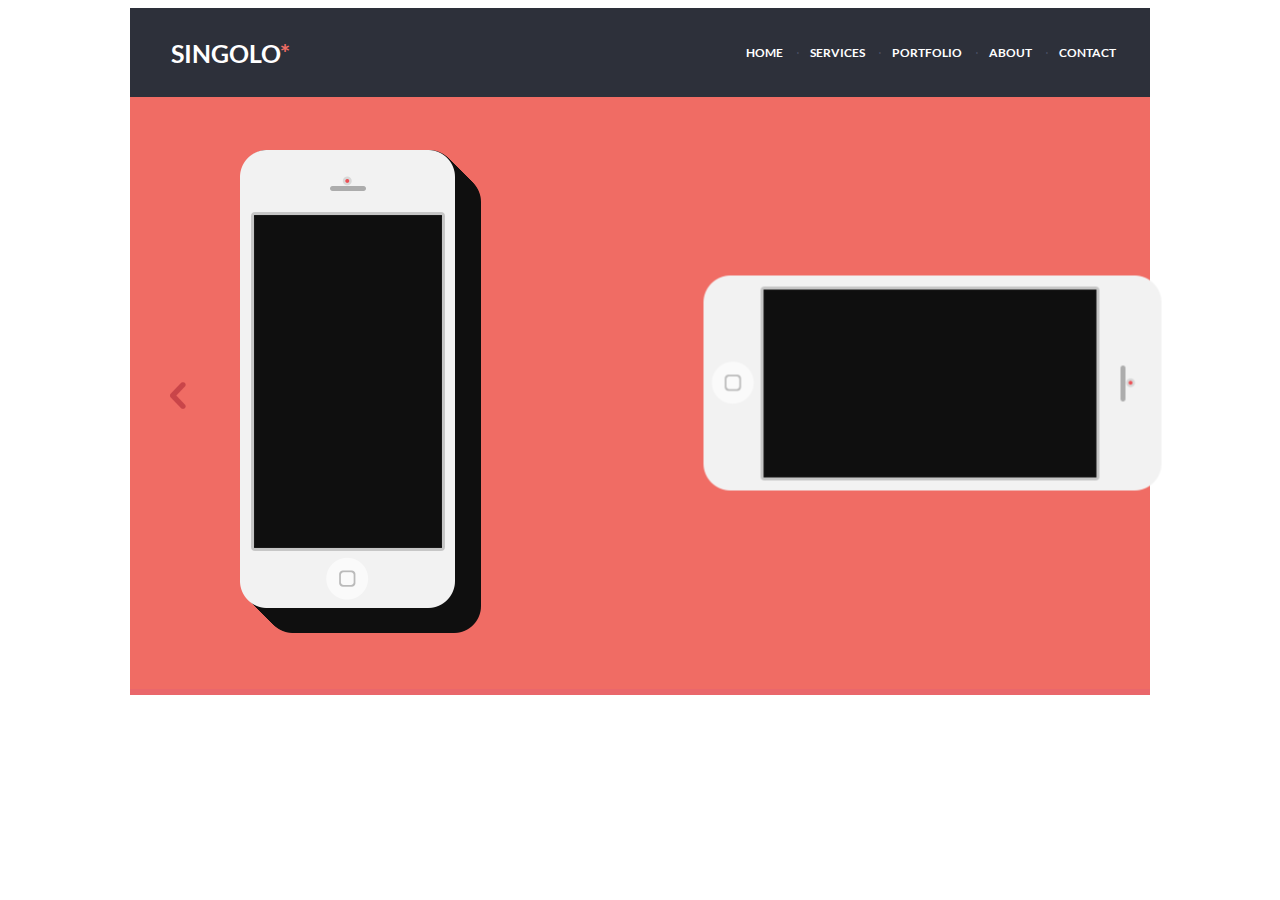
==== singolo1.html @ b60fc2f3 "feat: add basic structure" ====
<!DOCTYPE html>
<html lang="en">
<head>
    <meta charset="UTF-8">
    <meta name="viewport" content="width=device-width, initial-scale=1.0">
    <link rel="stylesheet" href="singolo1.css">
    <title>singolo</title>
</head>
<body>
    <div class="wrapper">
        <header class="header">
            <div class="header__container">
                <div class="container__logo">SINGOLO<span class="container__logo_star">*</span></div>
                <nav class="container__navigation">
                    <ul>
                        <li class="container__navigation_first">HOME</li>
                        <li>SERVICES</li>
                        <li>PORTFOLIO</li>
                        <li>ABOUT</li>
                        <li class="container__navigation_last">CONTACT</li>
                    </ul>
                </nav>
            </div>
            <div class="header_bottom"></div>
        </header>
        <main>
            <section class="slider">
                <div class="slider__promo">
                    <div class="arrows promo__arrow_left"><img src="/assets/images/chev.png" alt="chev left"></div>
                    <div class="promo__content">
                        <div class="content__phone_vertical">
                            <img src="/assets/images/phone/shadow.png" alt="phone shadow" id="shadow">
                            <img src="/assets/images/phone/phone.png" alt="vertical phone" id="phone">
                            <!-- <img src="/assets/images/phone/yellow-screen-picture.png" alt="yellow picture"> -->
                        </div>
                        <div class="content__phone_horizontal"><img src="/assets/images/phone/phone.png" alt="horizontal phone"></div>
                    </div>
                    <div class="arrows promo__arrow_right"><img src="/assets/images/chev.png" alt="chev right"></div>
                </div>
                <div class="slider_bottom"></div>
            </section>
            <section class="info">
                <div class="services">
                    <h2 class="services__header"></h2>
                    <p class="services__description"></p>
                </div>
                <div class="preferences">
                    <div class="layout-3-column"></div>
                    <div class="layout-3-column"></div>
                </div>
            </section>
        </main>
    </div>
</body>
</html>
---- singolo1.css ----
@charset "UTF-8";
@font-face {
  font-family: "Lato-Black";
  src: url("/assets/fonts/Lato-Black.ttf");
}
@font-face {
  font-family: "Lato-Bold";
  src: url("/assets/fonts/Lato-Bold.ttf");
}
@font-face {
  font-family: "Lato-Light";
  src: url("/assets/fonts/Lato-Light.ttf");
}
@font-face {
  font-family: "Lato-Regular";
  src: url("/assets/fonts/Lato-Regular.ttf");
}
@font-face {
  font-family: "Lato-Thin";
  src: url("/assets/fonts/Lato-Thin.ttf");
}
.slider .slider__promo .promo__content, .slider .slider__promo, .header .container__navigation ul, .header .header__container {
  display: flex;
  flex-direction: row;
}

.wrapper {
  max-width: 1020px;
  min-width: 1020px;
  margin: 0 auto;
}

.header {
  height: 89px;
  font-family: "Lato-Bold";
  font-size: 12px;
  color: #ffffff;
  background-color: #2d303a;
}
.header .header__container {
  height: 100%;
  justify-content: space-between;
  align-items: center;
  padding-left: 41px;
  padding-right: 34px;
}
.header .container__logo {
  font-size: 25px;
}
.header .container__logo_star {
  color: #f06c64;
}
.header .header_bottom {
  height: 6px;
  background-color: #323746;
}
.header .container__navigation ul {
  list-style: none;
}
.header .container__navigation ul li {
  margin-right: 13px;
}
.header .container__navigation ul li:before {
  content: "⋅";
  color: #494e62;
  padding-right: 10px;
}
.header .container__navigation ul .container__navigation_first::before {
  content: none;
}
.header .container__navigation ul .container__navigation_last {
  margin-right: 0px;
}

.slider {
  height: 592px;
  background-color: #f06c64;
}
.slider .slider__promo {
  justify-content: space-between;
  align-items: center;
  height: 100%;
}
.slider .slider__promo .promo__arrow_right {
  text-align: center;
  margin-left: 55px;
  margin-right: 40px;
}
.slider .slider__promo .promo__arrow_left {
  text-align: center;
  transform: rotate(180deg);
  margin-left: 40px;
  margin-right: 55px;
}
.slider .slider__promo .promo__content {
  justify-content: space-between;
  width: 100%;
}
.slider .slider__promo .promo__content .content__phone_vertical {
  position: relative;
  top: 0px;
}
.slider .slider__promo .promo__content .content__phone_horizontal {
  height: 100%;
  transform: rotate(90deg);
}
.slider .slider_bottom {
  height: 6px;
  background-color: #ea676b;
}

#phone {
  position: absolute;
  right: 25px;
  top: -1px;
  z-index: 1;
}

/*# sourceMappingURL=singolo1.css.map */
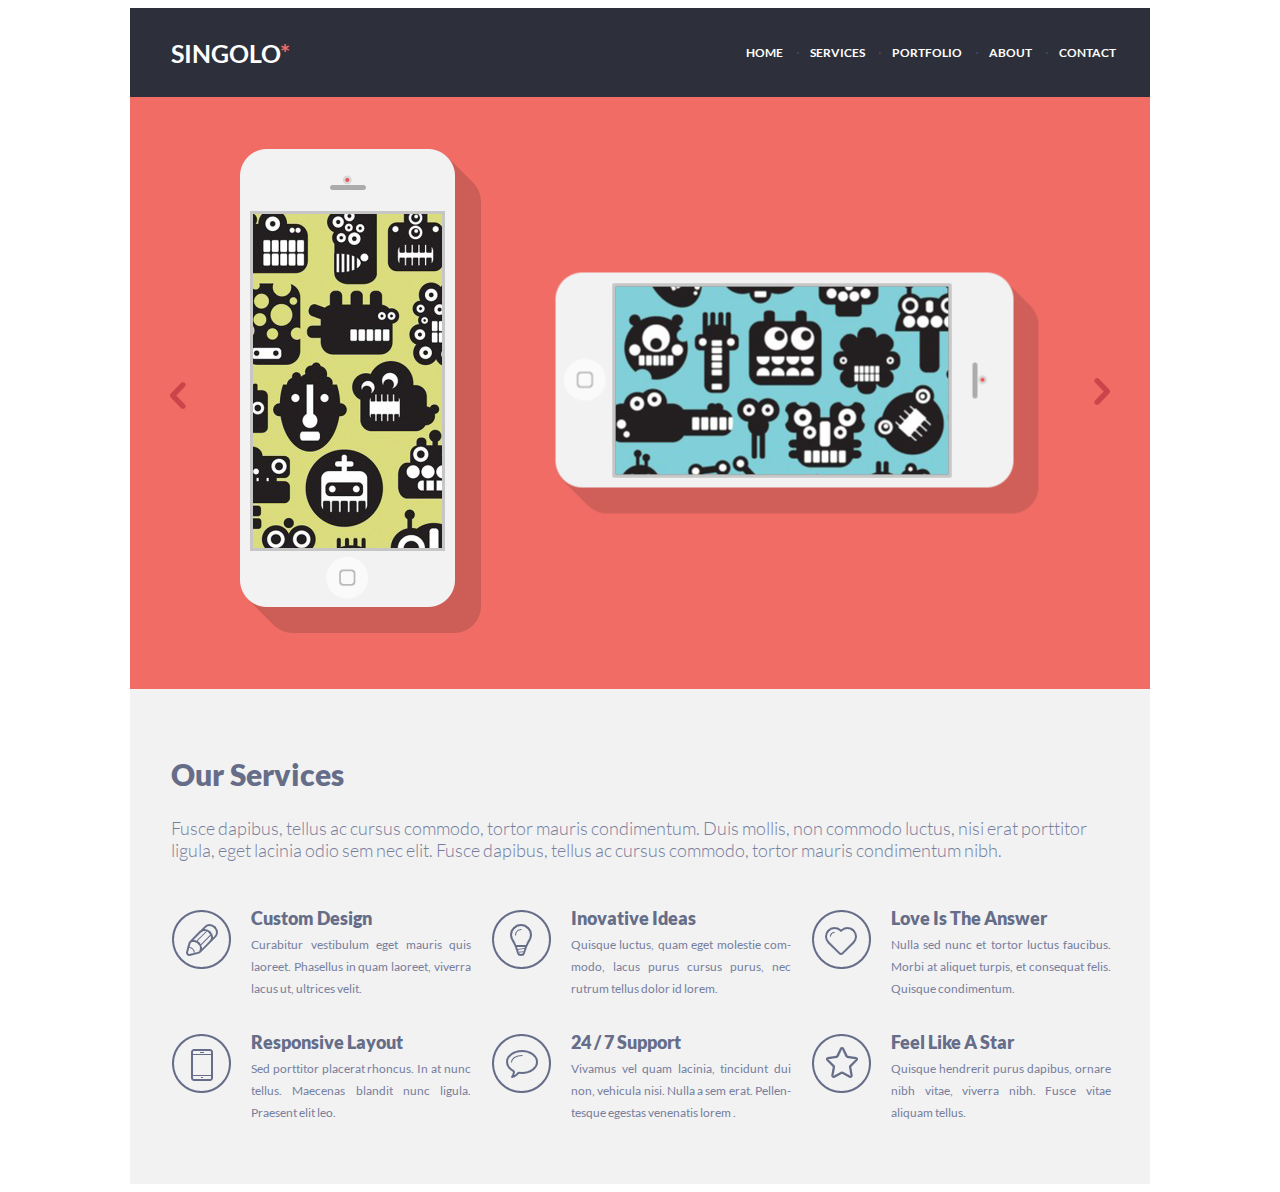
==== commit aba867f9: "feat: add services section" ====
--- a/singolo1.html
+++ b/singolo1.html
@@ -29,25 +29,90 @@
                     <div class="arrows promo__arrow_left"><img src="/assets/images/chev.png" alt="chev left"></div>
                     <div class="promo__content">
                         <div class="content__phone_vertical">
-                            <img src="/assets/images/phone/shadow.png" alt="phone shadow" id="shadow">
-                            <img src="/assets/images/phone/phone.png" alt="vertical phone" id="phone">
-                            <!-- <img src="/assets/images/phone/yellow-screen-picture.png" alt="yellow picture"> -->
+                            <img src="/assets/images/phone/shadow.png" alt="phone shadow" id="shadow" class="shadow">
+                            <img src="/assets/images/phone/phone.png" alt="vertical phone" id="phone-vertical">
+                            <img src="/assets/images/phone/yellow-screen-picture.png" alt="yellow picture" id="yellow-picture">
                         </div>
-                        <div class="content__phone_horizontal"><img src="/assets/images/phone/phone.png" alt="horizontal phone"></div>
+                        <div class="content__phone_horizontal">
+                            <img src="/assets/images/phone/shadow.png" alt="phone shadow" id="shadow-horizontal" class="shadow">
+                            <img src="/assets/images/phone/phone.png" alt="horizontal phone" id="phone-horizontal">
+                            <img src="/assets/images/phone/blue-screen-picture.png" alt="blue picture" id="blue-picture">
+                        </div>
                     </div>
                     <div class="arrows promo__arrow_right"><img src="/assets/images/chev.png" alt="chev right"></div>
                 </div>
                 <div class="slider_bottom"></div>
             </section>
-            <section class="info">
-                <div class="services">
-                    <h2 class="services__header"></h2>
-                    <p class="services__description"></p>
+            <section class="services">
+                <div class="info">
+                    <h2 class="info__header">Our Services</h2>
+                    <p class="info__description">Fusce dapibus, tellus ac cursus commodo, tortor mauris condimentum. Duis mollis, non commodo luctus, nisi erat porttitor ligula, eget lacinia odio sem nec elit. Fusce dapibus, tellus ac cursus commodo, tortor mauris condimentum nibh.</p>
                 </div>
-                <div class="preferences">
-                    <div class="layout-3-column"></div>
-                    <div class="layout-3-column"></div>
+                <div class="options">
+                    <div class="options__entity">
+                        <div class="entity__icon">
+                            <img src="/assets/images/services/icons/ellipse.png" alt="ellipse" class="icon_ellipse">
+                            <img src="/assets/images/services/icons/pen.png" alt="pen icon" class="icon_picture" id="icon-pen">
+                        </div>
+                        <div class="entity__information">
+                            <div class="entity__header">Custom Design</div>
+                            <div class="entity__description">Curabitur vestibulum eget mauris quis laoreet. Phasellus in quam laoreet, viverra lacus ut, ultrices velit.</div>
+                        </div>
+                    </div>
+                    <div class="options__entity">
+                        <div class="entity__icon">
+                            <img src="/assets/images/services/icons/ellipse.png" alt="ellipse" class="icon_ellipse">
+                            <img src="/assets/images/services/icons/bulb.png" alt="bulb icon" class="icon_picture" id="icon-bulb">
+                        </div>
+                        <div class="entity__information">
+                            <div class="entity__header">Inovative Ideas</div>
+                            <div class="entity__description">Quisque luctus, quam eget molestie com-modo, lacus purus cursus purus, nec rutrum tellus dolor id lorem.</div>
+                        </div>
+                    </div>
+                    <div class="options__entity">
+                        <div class="entity__icon">
+                            <img src="/assets/images/services/icons/ellipse.png" alt="ellipse" class="icon_ellipse">
+                            <img src="/assets/images/services/icons/heart.png" alt="heart icon" class="icon_picture" id="icon-heart">
+                        </div>
+                        <div class="entity__information">
+                            <div class="entity__header">Love Is The Answer</div>
+                            <div class="entity__description">Nulla sed nunc et tortor luctus faucibus. Morbi at aliquet turpis, et consequat felis. Quisque condimentum.</div>
+                        </div>
+                    </div>
+                    <div class="options__entity">
+                        <div class="entity__icon">
+                            <img src="/assets/images/services/icons/ellipse.png" alt="ellipse" class="icon_ellipse">
+                            <img src="/assets/images/services/icons/phone.png" alt="phone icon" class="icon_picture" id="icon-phone">
+                        </div>
+                        <div class="entity__information">
+                            <div class="entity__header">Responsive Layout</div>
+                            <div class="entity__description">Sed porttitor placerat rhoncus. In at nunc tellus. Maecenas blandit nunc ligula. Praesent elit leo.</div>
+                        </div>
+                    </div>
+                    <div class="options__entity">
+                        <div class="entity__icon">
+                            <img src="/assets/images/services/icons/ellipse.png" alt="ellipse" class="icon_ellipse">
+                            <img src="/assets/images/services/icons/bubble.png" alt="bubble icon" class="icon_picture" id="icon-bubble">
+                        </div>
+                        <div class="entity__information">
+                            <div class="entity__header">24 / 7 Support</div>
+                            <div class="entity__description">Vivamus vel quam lacinia, tincidunt dui non, vehicula nisi. Nulla a sem erat. Pellen-tesque egestas venenatis lorem .</div>
+                        </div>
+                    </div>
+                    <div class="options__entity">
+                        <div class="options__entity">
+                            <div class="entity__icon">
+                                <img src="/assets/images/services/icons/ellipse.png" alt="ellipse" class="icon_ellipse">
+                                <img src="/assets/images/services/icons/star.png" alt="star icon" class="icon_picture" id="icon-star">
+                            </div>
+                            <div class="entity__information">
+                                <div class="entity__header">Feel Like A Star</div>
+                                <div class="entity__description">Quisque hendrerit purus dapibus, ornare nibh vitae, viverra nibh. Fusce vitae aliquam tellus.</div>
+                            </div>
+                        </div>
+                    </div>
                 </div>
+                <!-- <div class="services_bottom"></div> -->
             </section>
         </main>
     </div>
--- a/singolo1.css
+++ b/singolo1.css
@@ -19,7 +19,7 @@
   font-family: "Lato-Thin";
   src: url("/assets/fonts/Lato-Thin.ttf");
 }
-.slider .slider__promo .promo__content, .slider .slider__promo, .header .container__navigation ul, .header .header__container {
+.services .options .options__entity, .slider .slider__promo .promo__content, .slider .slider__promo, .header .container__navigation ul, .header .header__container {
   display: flex;
   flex-direction: row;
 }
@@ -101,7 +101,9 @@
   top: 0px;
 }
 .slider .slider__promo .promo__content .content__phone_horizontal {
+  position: relative;
   height: 100%;
+  right: 124px;
   transform: rotate(90deg);
 }
 .slider .slider_bottom {
@@ -109,11 +111,128 @@
   background-color: #ea676b;
 }
 
-#phone {
+.services {
+  height: 361px;
+  background-color: #f2f2f2;
+  padding-top: 67px;
+  padding-bottom: 67px;
+  padding-left: 41px;
+  padding-right: 34px;
+}
+.services .info {
+  margin-bottom: 48px;
+}
+.services .info .info__header {
+  margin-top: 0px;
+  font-family: "Lato-Black";
+  font-size: 30px;
+  color: #666d89;
+}
+.services .info .info__description {
+  font-family: "Lato-Light";
+  font-size: 18px;
+  color: #767e9e;
+}
+.services .options {
+  display: grid;
+  grid-template-columns: repeat(3, 300px);
+  grid-template-rows: repeat(2, 85px);
+  column-gap: 20px;
+  row-gap: 39px;
+}
+.services .options .options__entity {
+  align-items: flex-start;
+}
+.services .options .options__entity .entity__icon {
+  position: relative;
+  width: 60px;
+  margin-right: 20px;
+}
+.services .options .options__entity .entity__icon .icon_picture {
+  position: absolute;
+  top: 14px;
+  left: 14px;
+  z-index: 2;
+}
+.services .options .options__entity .entity__icon .icon_ellipse {
+  position: absolute;
+  z-index: 1;
+}
+.services .options .options__entity .entity__icon #icon-bulb {
+  left: 17px;
+}
+.services .options .options__entity .entity__icon #icon-heart {
+  top: 16px;
+  left: 12px;
+}
+.services .options .options__entity .entity__icon #icon-phone {
+  left: 18px;
+}
+.services .options .options__entity .entity__icon #icon-bubble {
+  top: 16px;
+}
+.services .options .options__entity .entity__icon #icon-star {
+  top: 13px;
+  left: 13px;
+}
+.services .options .options__entity .entity__information {
+  width: 220px;
+}
+.services .options .options__entity .entity__information .entity__header {
+  font-family: "Lato-Black";
+  font-size: 18px;
+  line-height: 18px;
+  color: #666d89;
+}
+.services .options .options__entity .entity__information .entity__description {
+  font-family: "Lato-Regular";
+  font-size: 12px;
+  line-height: 22px;
+  padding-top: 7px;
+  color: #767e9e;
+  text-align: justify;
+}
+.services .services_bottom {
+  height: 6px;
+  background-color: #ffffff;
+}
+
+.shadow {
+  opacity: 0.15;
+}
+
+#phone-vertical {
   position: absolute;
   right: 25px;
-  top: -1px;
+  top: -2px;
   z-index: 1;
 }
 
+#phone-horizontal {
+  position: absolute;
+  right: 25px;
+  top: 24px;
+  z-index: 1;
+}
+
+#yellow-picture {
+  position: absolute;
+  outline: 3px solid #c6c6c6;
+  right: 39px;
+  top: 64px;
+  z-index: 2;
+}
+
+#blue-picture {
+  position: absolute;
+  outline: 3px solid #c6c6c6;
+  right: 39px;
+  top: 90px;
+  z-index: 2;
+}
+
+#shadow-horizontal {
+  transform: scaleX(-1);
+}
+
 /*# sourceMappingURL=singolo1.css.map */
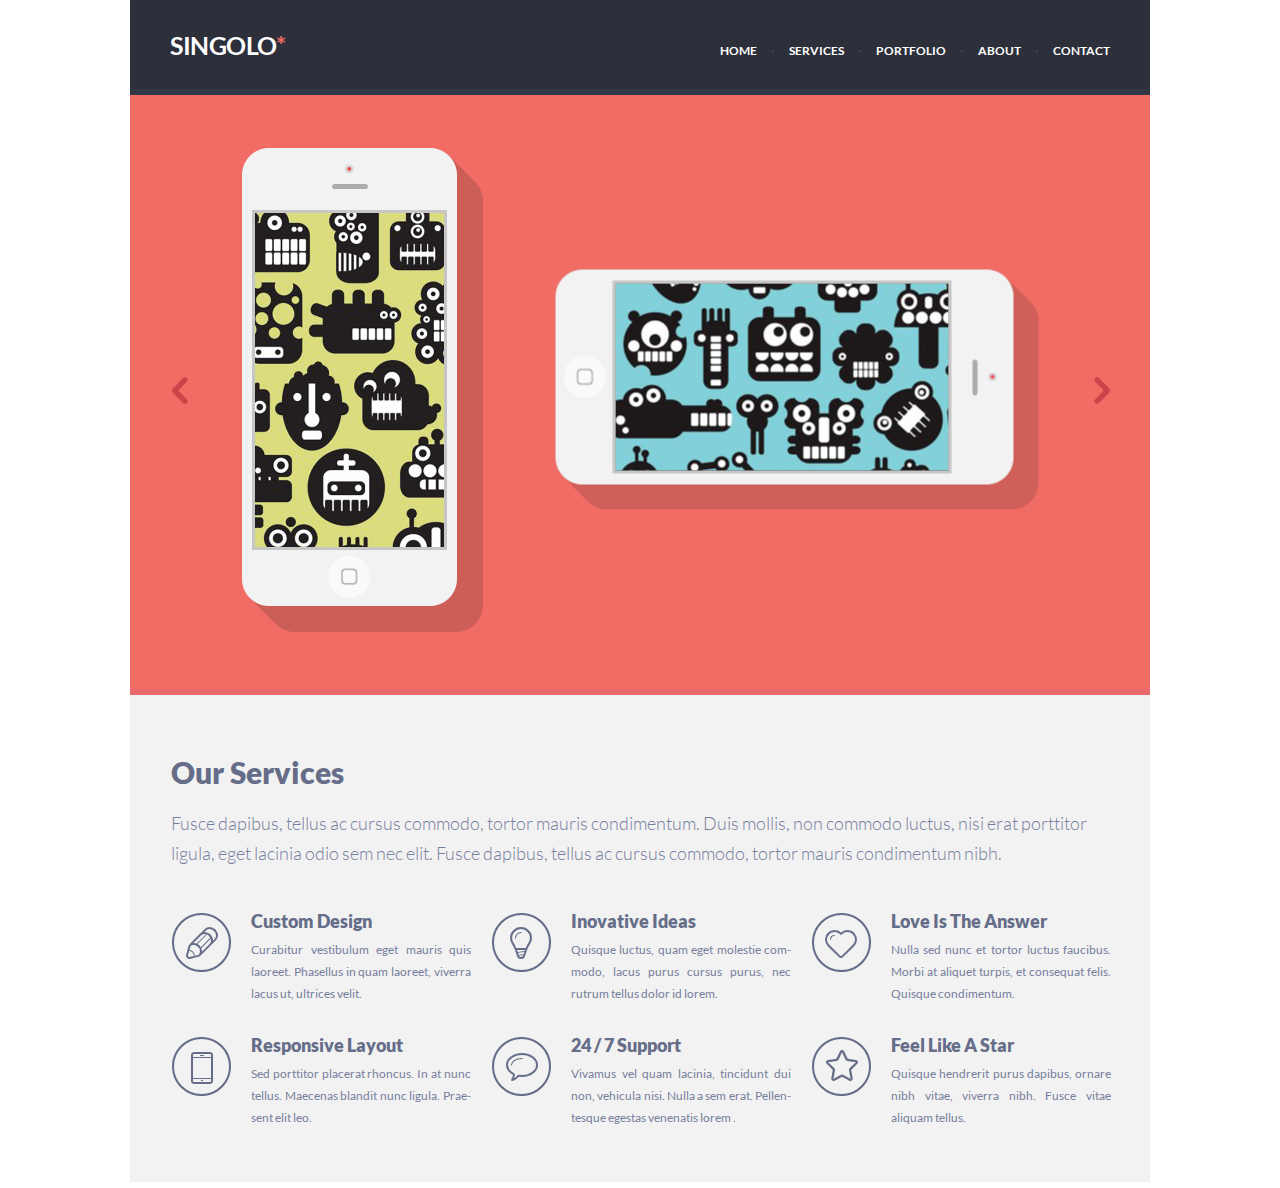
==== commit bd828d0f: "feat: add options section" ====
--- a/singolo1.html
+++ b/singolo1.html
@@ -10,14 +10,14 @@
     <div class="wrapper">
         <header class="header">
             <div class="header__container">
-                <div class="container__logo">SINGOLO<span class="container__logo_star">*</span></div>
-                <nav class="container__navigation">
+                <div class="header__logo"><h1>SINGOLO<span class="header__logo_star">*</span></h1></div>
+                <nav class="header__navigation">
                     <ul>
-                        <li class="container__navigation_first">HOME</li>
+                        <li class="header__navigation_first">HOME</li>
                         <li>SERVICES</li>
                         <li>PORTFOLIO</li>
                         <li>ABOUT</li>
-                        <li class="container__navigation_last">CONTACT</li>
+                        <li class="header__navigation_last">CONTACT</li>
                     </ul>
                 </nav>
             </div>
@@ -26,10 +26,10 @@
         <main>
             <section class="slider">
                 <div class="slider__promo">
-                    <div class="arrows promo__arrow_left"><img src="/assets/images/chev.png" alt="chev left"></div>
+                    <div class="arrows promo__arrow_left"><img src="/assets/images/chev-left.png" alt="chev left"></div>
                     <div class="promo__content">
                         <div class="content__phone_vertical">
-                            <img src="/assets/images/phone/shadow.png" alt="phone shadow" id="shadow" class="shadow">
+                            <img src="/assets/images/phone/shadow.png" alt="phone shadow" class="shadow">
                             <img src="/assets/images/phone/phone.png" alt="vertical phone" id="phone-vertical">
                             <img src="/assets/images/phone/yellow-screen-picture.png" alt="yellow picture" id="yellow-picture">
                         </div>
@@ -39,80 +39,82 @@
                             <img src="/assets/images/phone/blue-screen-picture.png" alt="blue picture" id="blue-picture">
                         </div>
                     </div>
-                    <div class="arrows promo__arrow_right"><img src="/assets/images/chev.png" alt="chev right"></div>
+                    <div class="arrows promo__arrow_right"><img src="/assets/images/chev-right.png" alt="chev right"></div>
                 </div>
                 <div class="slider_bottom"></div>
             </section>
             <section class="services">
-                <div class="info">
-                    <h2 class="info__header">Our Services</h2>
-                    <p class="info__description">Fusce dapibus, tellus ac cursus commodo, tortor mauris condimentum. Duis mollis, non commodo luctus, nisi erat porttitor ligula, eget lacinia odio sem nec elit. Fusce dapibus, tellus ac cursus commodo, tortor mauris condimentum nibh.</p>
-                </div>
-                <div class="options">
-                    <div class="options__entity">
-                        <div class="entity__icon">
-                            <img src="/assets/images/services/icons/ellipse.png" alt="ellipse" class="icon_ellipse">
-                            <img src="/assets/images/services/icons/pen.png" alt="pen icon" class="icon_picture" id="icon-pen">
-                        </div>
-                        <div class="entity__information">
-                            <div class="entity__header">Custom Design</div>
-                            <div class="entity__description">Curabitur vestibulum eget mauris quis laoreet. Phasellus in quam laoreet, viverra lacus ut, ultrices velit.</div>
-                        </div>
+                <div class="services__container">
+                    <div class="info">
+                        <h2 class="info__header">Our Services</h2>
+                        <p class="info__description">Fusce dapibus, tellus ac cursus commodo, tortor mauris condimentum. Duis mollis, non commodo luctus, nisi erat porttitor ligula, eget lacinia odio sem nec elit. Fusce dapibus, tellus ac cursus commodo, tortor mauris condimentum nibh.</p>
                     </div>
-                    <div class="options__entity">
-                        <div class="entity__icon">
-                            <img src="/assets/images/services/icons/ellipse.png" alt="ellipse" class="icon_ellipse">
-                            <img src="/assets/images/services/icons/bulb.png" alt="bulb icon" class="icon_picture" id="icon-bulb">
-                        </div>
-                        <div class="entity__information">
-                            <div class="entity__header">Inovative Ideas</div>
-                            <div class="entity__description">Quisque luctus, quam eget molestie com-modo, lacus purus cursus purus, nec rutrum tellus dolor id lorem.</div>
-                        </div>
-                    </div>
-                    <div class="options__entity">
-                        <div class="entity__icon">
-                            <img src="/assets/images/services/icons/ellipse.png" alt="ellipse" class="icon_ellipse">
-                            <img src="/assets/images/services/icons/heart.png" alt="heart icon" class="icon_picture" id="icon-heart">
-                        </div>
-                        <div class="entity__information">
-                            <div class="entity__header">Love Is The Answer</div>
-                            <div class="entity__description">Nulla sed nunc et tortor luctus faucibus. Morbi at aliquet turpis, et consequat felis. Quisque condimentum.</div>
-                        </div>
-                    </div>
-                    <div class="options__entity">
-                        <div class="entity__icon">
-                            <img src="/assets/images/services/icons/ellipse.png" alt="ellipse" class="icon_ellipse">
-                            <img src="/assets/images/services/icons/phone.png" alt="phone icon" class="icon_picture" id="icon-phone">
-                        </div>
-                        <div class="entity__information">
-                            <div class="entity__header">Responsive Layout</div>
-                            <div class="entity__description">Sed porttitor placerat rhoncus. In at nunc tellus. Maecenas blandit nunc ligula. Praesent elit leo.</div>
-                        </div>
-                    </div>
-                    <div class="options__entity">
-                        <div class="entity__icon">
-                            <img src="/assets/images/services/icons/ellipse.png" alt="ellipse" class="icon_ellipse">
-                            <img src="/assets/images/services/icons/bubble.png" alt="bubble icon" class="icon_picture" id="icon-bubble">
-                        </div>
-                        <div class="entity__information">
-                            <div class="entity__header">24 / 7 Support</div>
-                            <div class="entity__description">Vivamus vel quam lacinia, tincidunt dui non, vehicula nisi. Nulla a sem erat. Pellen-tesque egestas venenatis lorem .</div>
-                        </div>
-                    </div>
-                    <div class="options__entity">
+                    <div class="options">
                         <div class="options__entity">
                             <div class="entity__icon">
                                 <img src="/assets/images/services/icons/ellipse.png" alt="ellipse" class="icon_ellipse">
-                                <img src="/assets/images/services/icons/star.png" alt="star icon" class="icon_picture" id="icon-star">
+                                <img src="/assets/images/services/icons/pen.png" alt="pen icon" class="icon_picture" id="icon-pen">
                             </div>
                             <div class="entity__information">
-                                <div class="entity__header">Feel Like A Star</div>
-                                <div class="entity__description">Quisque hendrerit purus dapibus, ornare nibh vitae, viverra nibh. Fusce vitae aliquam tellus.</div>
+                                <div class="entity__header">Custom Design</div>
+                                <div class="entity__description">Curabitur vestibulum eget mauris quis laoreet. Phasellus in quam laoreet, viverra lacus ut, ultrices velit.</div>
+                            </div>
+                        </div>
+                        <div class="options__entity">
+                            <div class="entity__icon">
+                                <img src="/assets/images/services/icons/ellipse.png" alt="ellipse" class="icon_ellipse">
+                                <img src="/assets/images/services/icons/bulb.png" alt="bulb icon" class="icon_picture" id="icon-bulb">
+                            </div>
+                            <div class="entity__information">
+                                <div class="entity__header">Inovative Ideas</div>
+                                <div class="entity__description">Quisque luctus, quam eget molestie com-modo, lacus purus cursus purus, nec rutrum tellus dolor id lorem.</div>
+                            </div>
+                        </div>
+                        <div class="options__entity">
+                            <div class="entity__icon">
+                                <img src="/assets/images/services/icons/ellipse.png" alt="ellipse" class="icon_ellipse">
+                                <img src="/assets/images/services/icons/heart.png" alt="heart icon" class="icon_picture" id="icon-heart">
+                            </div>
+                            <div class="entity__information">
+                                <div class="entity__header">Love Is The Answer</div>
+                                <div class="entity__description">Nulla sed nunc et tortor luctus faucibus. Morbi at aliquet turpis, et consequat felis. Quisque condimentum.</div>
+                            </div>
+                        </div>
+                        <div class="options__entity">
+                            <div class="entity__icon">
+                                <img src="/assets/images/services/icons/ellipse.png" alt="ellipse" class="icon_ellipse">
+                                <img src="/assets/images/services/icons/phone.png" alt="phone icon" class="icon_picture" id="icon-phone">
+                            </div>
+                            <div class="entity__information">
+                                <div class="entity__header">Responsive Layout</div>
+                                <div class="entity__description">Sed porttitor placerat rhoncus. In at nunc tellus. Maecenas blandit nunc ligula. Prae-sent elit leo.</div>
+                            </div>
+                        </div>
+                        <div class="options__entity">
+                            <div class="entity__icon">
+                                <img src="/assets/images/services/icons/ellipse.png" alt="ellipse" class="icon_ellipse">
+                                <img src="/assets/images/services/icons/bubble.png" alt="bubble icon" class="icon_picture" id="icon-bubble">
+                            </div>
+                            <div class="entity__information">
+                                <div class="entity__header">24 / 7 Support</div>
+                                <div class="entity__description">Vivamus vel quam lacinia, tincidunt dui non, vehicula nisi. Nulla a sem erat. Pellen-tesque egestas venenatis lorem .</div>
+                            </div>
+                        </div>
+                        <div class="options__entity">
+                            <div class="options__entity">
+                                <div class="entity__icon">
+                                    <img src="/assets/images/services/icons/ellipse.png" alt="ellipse" class="icon_ellipse">
+                                    <img src="/assets/images/services/icons/star.png" alt="star icon" class="icon_picture" id="icon-star">
+                                </div>
+                                <div class="entity__information">
+                                    <div class="entity__header">Feel Like A Star</div>
+                                    <div class="entity__description">Quisque hendrerit purus dapibus, ornare nibh vitae, viverra nibh. Fusce vitae aliquam tellus.</div>
+                                </div>
                             </div>
                         </div>
                     </div>
                 </div>
-                <!-- <div class="services_bottom"></div> -->
+                <div class="services_bottom"></div>
             </section>
         </main>
     </div>
--- a/singolo1.css
+++ b/singolo1.css
@@ -19,9 +19,13 @@
   font-family: "Lato-Thin";
   src: url("/assets/fonts/Lato-Thin.ttf");
 }
-.services .options .options__entity, .slider .slider__promo .promo__content, .slider .slider__promo, .header .container__navigation ul, .header .header__container {
+.options__entity, .promo__content, .slider__promo, .header__navigation ul, .header__container {
   display: flex;
   flex-direction: row;
+}
+
+body {
+  margin: 0;
 }
 
 .wrapper {
@@ -31,168 +35,204 @@
 }
 
 .header {
-  height: 89px;
   font-family: "Lato-Bold";
-  font-size: 12px;
+  font-size: 11.5px;
   color: #ffffff;
   background-color: #2d303a;
 }
-.header .header__container {
-  height: 100%;
+
+.header__container {
+  height: 89px;
   justify-content: space-between;
   align-items: center;
-  padding-left: 41px;
-  padding-right: 34px;
-}
-.header .container__logo {
+  padding-left: 40px;
+  padding-right: 40px;
+}
+
+.header__logo h1 {
   font-size: 25px;
-}
-.header .container__logo_star {
+  line-height: 6px;
+  letter-spacing: -0.5px;
+}
+
+.header__logo_star {
   color: #f06c64;
 }
-.header .header_bottom {
+
+.header_bottom {
   height: 6px;
   background-color: #323746;
 }
-.header .container__navigation ul {
+
+.header__navigation {
+  padding-top: 12px;
+}
+.header__navigation ul {
   list-style: none;
 }
-.header .container__navigation ul li {
-  margin-right: 13px;
-}
-.header .container__navigation ul li:before {
+.header__navigation ul li {
+  margin-right: 14px;
+}
+.header__navigation ul li:before {
   content: "⋅";
   color: #494e62;
-  padding-right: 10px;
-}
-.header .container__navigation ul .container__navigation_first::before {
+  padding-right: 14px;
+}
+.header__navigation ul li:hover {
+  color: #f06c64;
+  cursor: default;
+}
+.header__navigation ul .header__navigation_first::before {
   content: none;
 }
-.header .container__navigation ul .container__navigation_last {
+.header__navigation ul .header__navigation_last {
   margin-right: 0px;
 }
 
 .slider {
-  height: 592px;
   background-color: #f06c64;
 }
-.slider .slider__promo {
+
+.slider__promo {
   justify-content: space-between;
   align-items: center;
-  height: 100%;
-}
-.slider .slider__promo .promo__arrow_right {
+  height: 594px;
+}
+
+.promo__arrow_right {
   text-align: center;
   margin-left: 55px;
   margin-right: 40px;
 }
-.slider .slider__promo .promo__arrow_left {
+.promo__arrow_right:hover {
+  transform: scale(1.2);
+}
+
+.promo__arrow_left {
   text-align: center;
-  transform: rotate(180deg);
-  margin-left: 40px;
+  margin-left: 42px;
   margin-right: 55px;
 }
-.slider .slider__promo .promo__content {
+.promo__arrow_left:hover {
+  transform: scale(1.2);
+}
+
+.promo__content {
   justify-content: space-between;
   width: 100%;
 }
-.slider .slider__promo .promo__content .content__phone_vertical {
+
+.content__phone_vertical {
   position: relative;
   top: 0px;
 }
-.slider .slider__promo .promo__content .content__phone_horizontal {
+
+.content__phone_horizontal {
   position: relative;
   height: 100%;
   right: 124px;
+  top: -3px;
   transform: rotate(90deg);
 }
-.slider .slider_bottom {
+
+.slider_bottom {
   height: 6px;
   background-color: #ea676b;
 }
 
-.services {
+.services__container {
   height: 361px;
   background-color: #f2f2f2;
-  padding-top: 67px;
+  padding-top: 59px;
   padding-bottom: 67px;
   padding-left: 41px;
   padding-right: 34px;
 }
-.services .info {
-  margin-bottom: 48px;
-}
-.services .info .info__header {
+
+.info {
+  margin-bottom: 44px;
+}
+
+.info__header {
   margin-top: 0px;
+  margin-bottom: 0px;
   font-family: "Lato-Black";
   font-size: 30px;
   color: #666d89;
 }
-.services .info .info__description {
+
+.info__description {
   font-family: "Lato-Light";
   font-size: 18px;
+  line-height: 30px;
   color: #767e9e;
 }
-.services .options {
+
+.options {
   display: grid;
   grid-template-columns: repeat(3, 300px);
   grid-template-rows: repeat(2, 85px);
   column-gap: 20px;
   row-gap: 39px;
 }
-.services .options .options__entity {
+
+.options__entity {
   align-items: flex-start;
 }
-.services .options .options__entity .entity__icon {
+
+.entity__icon {
   position: relative;
   width: 60px;
   margin-right: 20px;
 }
-.services .options .options__entity .entity__icon .icon_picture {
+.entity__icon .icon_picture {
   position: absolute;
   top: 14px;
   left: 14px;
   z-index: 2;
 }
-.services .options .options__entity .entity__icon .icon_ellipse {
+.entity__icon .icon_ellipse {
   position: absolute;
   z-index: 1;
 }
-.services .options .options__entity .entity__icon #icon-bulb {
+.entity__icon #icon-bulb {
   left: 17px;
 }
-.services .options .options__entity .entity__icon #icon-heart {
+.entity__icon #icon-heart {
   top: 16px;
   left: 12px;
 }
-.services .options .options__entity .entity__icon #icon-phone {
+.entity__icon #icon-phone {
   left: 18px;
 }
-.services .options .options__entity .entity__icon #icon-bubble {
+.entity__icon #icon-bubble {
   top: 16px;
 }
-.services .options .options__entity .entity__icon #icon-star {
+.entity__icon #icon-star {
   top: 13px;
   left: 13px;
 }
-.services .options .options__entity .entity__information {
+
+.entity__information {
   width: 220px;
 }
-.services .options .options__entity .entity__information .entity__header {
+.entity__information .entity__header {
   font-family: "Lato-Black";
   font-size: 18px;
   line-height: 18px;
   color: #666d89;
 }
-.services .options .options__entity .entity__information .entity__description {
+.entity__information .entity__description {
   font-family: "Lato-Regular";
   font-size: 12px;
   line-height: 22px;
-  padding-top: 7px;
+  padding-top: 9px;
   color: #767e9e;
   text-align: justify;
-}
-.services .services_bottom {
+  overflow: hidden;
+}
+
+.services_bottom {
   height: 6px;
   background-color: #ffffff;
 }
@@ -210,7 +250,7 @@
 
 #phone-horizontal {
   position: absolute;
-  right: 25px;
+  right: 24px;
   top: 24px;
   z-index: 1;
 }
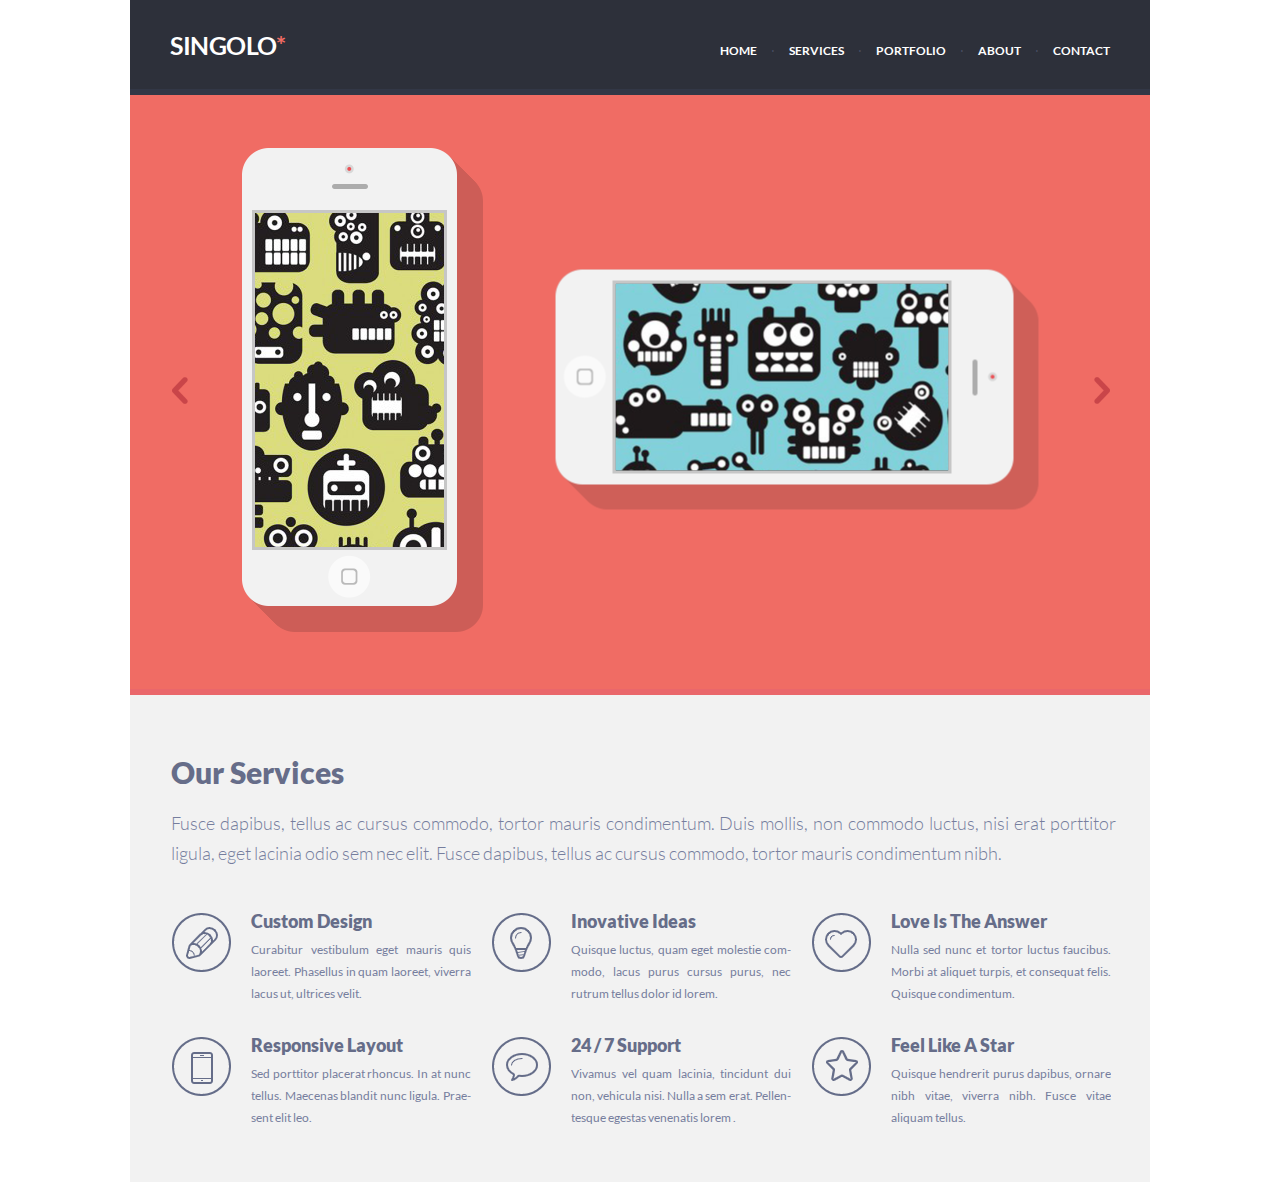
==== commit 4c8aaeee: "fix: minor style fixes" ====
--- a/singolo1.html
+++ b/singolo1.html
@@ -26,20 +26,20 @@
         <main>
             <section class="slider">
                 <div class="slider__promo">
-                    <div class="arrows promo__arrow_left"><img src="/assets/images/chev-left.png" alt="chev left"></div>
+                    <div class="arrows promo__arrow_left"><img src="./assets/images/chev-left.png" alt="chev left"></div>
                     <div class="promo__content">
                         <div class="content__phone_vertical">
-                            <img src="/assets/images/phone/shadow.png" alt="phone shadow" class="shadow">
-                            <img src="/assets/images/phone/phone.png" alt="vertical phone" id="phone-vertical">
-                            <img src="/assets/images/phone/yellow-screen-picture.png" alt="yellow picture" id="yellow-picture">
+                            <img src="./assets/images/phone/shadow.png" alt="phone shadow" class="shadow">
+                            <img src="./assets/images/phone/phone.png" alt="vertical phone" id="phone-vertical">
+                            <img src="./assets/images/phone/yellow-screen-picture.png" alt="yellow picture" id="yellow-picture">
                         </div>
                         <div class="content__phone_horizontal">
-                            <img src="/assets/images/phone/shadow.png" alt="phone shadow" id="shadow-horizontal" class="shadow">
-                            <img src="/assets/images/phone/phone.png" alt="horizontal phone" id="phone-horizontal">
-                            <img src="/assets/images/phone/blue-screen-picture.png" alt="blue picture" id="blue-picture">
+                            <img src="./assets/images/phone/shadow.png" alt="phone shadow" id="shadow-horizontal" class="shadow">
+                            <img src="./assets/images/phone/phone.png" alt="horizontal phone" id="phone-horizontal">
+                            <img src="./assets/images/phone/blue-screen-picture.png" alt="blue picture" id="blue-picture">
                         </div>
                     </div>
-                    <div class="arrows promo__arrow_right"><img src="/assets/images/chev-right.png" alt="chev right"></div>
+                    <div class="arrows promo__arrow_right"><img src="./assets/images/chev-right.png" alt="chev right"></div>
                 </div>
                 <div class="slider_bottom"></div>
             </section>
@@ -52,8 +52,8 @@
                     <div class="options">
                         <div class="options__entity">
                             <div class="entity__icon">
-                                <img src="/assets/images/services/icons/ellipse.png" alt="ellipse" class="icon_ellipse">
-                                <img src="/assets/images/services/icons/pen.png" alt="pen icon" class="icon_picture" id="icon-pen">
+                                <img src="./assets/images/services/icons/ellipse.png" alt="ellipse" class="icon_ellipse">
+                                <img src="./assets/images/services/icons/pen.png" alt="pen icon" class="icon_picture" id="icon-pen">
                             </div>
                             <div class="entity__information">
                                 <div class="entity__header">Custom Design</div>
@@ -62,18 +62,18 @@
                         </div>
                         <div class="options__entity">
                             <div class="entity__icon">
-                                <img src="/assets/images/services/icons/ellipse.png" alt="ellipse" class="icon_ellipse">
-                                <img src="/assets/images/services/icons/bulb.png" alt="bulb icon" class="icon_picture" id="icon-bulb">
+                                <img src="./assets/images/services/icons/ellipse.png" alt="ellipse" class="icon_ellipse">
+                                <img src="./assets/images/services/icons/bulb.png" alt="bulb icon" class="icon_picture" id="icon-bulb">
                             </div>
                             <div class="entity__information">
                                 <div class="entity__header">Inovative Ideas</div>
-                                <div class="entity__description">Quisque luctus, quam eget molestie com-modo, lacus purus cursus purus, nec rutrum tellus dolor id lorem.</div>
+                                <div class="entity__description">Quisque luctus, quam eget molestie com&shy;modo, lacus purus cursus purus, nec rutrum tellus dolor id lorem.</div>
                             </div>
                         </div>
                         <div class="options__entity">
                             <div class="entity__icon">
-                                <img src="/assets/images/services/icons/ellipse.png" alt="ellipse" class="icon_ellipse">
-                                <img src="/assets/images/services/icons/heart.png" alt="heart icon" class="icon_picture" id="icon-heart">
+                                <img src="./assets/images/services/icons/ellipse.png" alt="ellipse" class="icon_ellipse">
+                                <img src="./assets/images/services/icons/heart.png" alt="heart icon" class="icon_picture" id="icon-heart">
                             </div>
                             <div class="entity__information">
                                 <div class="entity__header">Love Is The Answer</div>
@@ -82,29 +82,29 @@
                         </div>
                         <div class="options__entity">
                             <div class="entity__icon">
-                                <img src="/assets/images/services/icons/ellipse.png" alt="ellipse" class="icon_ellipse">
-                                <img src="/assets/images/services/icons/phone.png" alt="phone icon" class="icon_picture" id="icon-phone">
+                                <img src="./assets/images/services/icons/ellipse.png" alt="ellipse" class="icon_ellipse">
+                                <img src="./assets/images/services/icons/phone.png" alt="phone icon" class="icon_picture" id="icon-phone">
                             </div>
                             <div class="entity__information">
                                 <div class="entity__header">Responsive Layout</div>
-                                <div class="entity__description">Sed porttitor placerat rhoncus. In at nunc tellus. Maecenas blandit nunc ligula. Prae-sent elit leo.</div>
+                                <div class="entity__description">Sed porttitor placerat rhoncus. In at nunc tellus. Maecenas blandit nunc ligula. Prae&shy;sent elit leo.</div>
                             </div>
                         </div>
                         <div class="options__entity">
                             <div class="entity__icon">
-                                <img src="/assets/images/services/icons/ellipse.png" alt="ellipse" class="icon_ellipse">
-                                <img src="/assets/images/services/icons/bubble.png" alt="bubble icon" class="icon_picture" id="icon-bubble">
+                                <img src="./assets/images/services/icons/ellipse.png" alt="ellipse" class="icon_ellipse">
+                                <img src="./assets/images/services/icons/bubble.png" alt="bubble icon" class="icon_picture" id="icon-bubble">
                             </div>
                             <div class="entity__information">
                                 <div class="entity__header">24 / 7 Support</div>
-                                <div class="entity__description">Vivamus vel quam lacinia, tincidunt dui non, vehicula nisi. Nulla a sem erat. Pellen-tesque egestas venenatis lorem .</div>
+                                <div class="entity__description">Vivamus vel quam lacinia, tincidunt dui non, vehicula nisi. Nulla a sem erat. Pellen&shy;tesque egestas venenatis lorem .</div>
                             </div>
                         </div>
                         <div class="options__entity">
                             <div class="options__entity">
                                 <div class="entity__icon">
-                                    <img src="/assets/images/services/icons/ellipse.png" alt="ellipse" class="icon_ellipse">
-                                    <img src="/assets/images/services/icons/star.png" alt="star icon" class="icon_picture" id="icon-star">
+                                    <img src="./assets/images/services/icons/ellipse.png" alt="ellipse" class="icon_ellipse">
+                                    <img src="./assets/images/services/icons/star.png" alt="star icon" class="icon_picture" id="icon-star">
                                 </div>
                                 <div class="entity__information">
                                     <div class="entity__header">Feel Like A Star</div>
--- a/singolo1.css
+++ b/singolo1.css
@@ -1,23 +1,23 @@
 @charset "UTF-8";
 @font-face {
   font-family: "Lato-Black";
-  src: url("/assets/fonts/Lato-Black.ttf");
+  src: url("./assets/fonts/Lato-Black.ttf");
 }
 @font-face {
   font-family: "Lato-Bold";
-  src: url("/assets/fonts/Lato-Bold.ttf");
+  src: url("./assets/fonts/Lato-Bold.ttf");
 }
 @font-face {
   font-family: "Lato-Light";
-  src: url("/assets/fonts/Lato-Light.ttf");
+  src: url("./assets/fonts/Lato-Light.ttf");
 }
 @font-face {
   font-family: "Lato-Regular";
-  src: url("/assets/fonts/Lato-Regular.ttf");
+  src: url("./assets/fonts/Lato-Regular.ttf");
 }
 @font-face {
   font-family: "Lato-Thin";
-  src: url("/assets/fonts/Lato-Thin.ttf");
+  src: url("./assets/fonts/Lato-Thin.ttf");
 }
 .options__entity, .promo__content, .slider__promo, .header__navigation ul, .header__container {
   display: flex;
@@ -165,6 +165,7 @@
   font-family: "Lato-Light";
   font-size: 18px;
   line-height: 30px;
+  text-align: justify;
   color: #767e9e;
 }
 
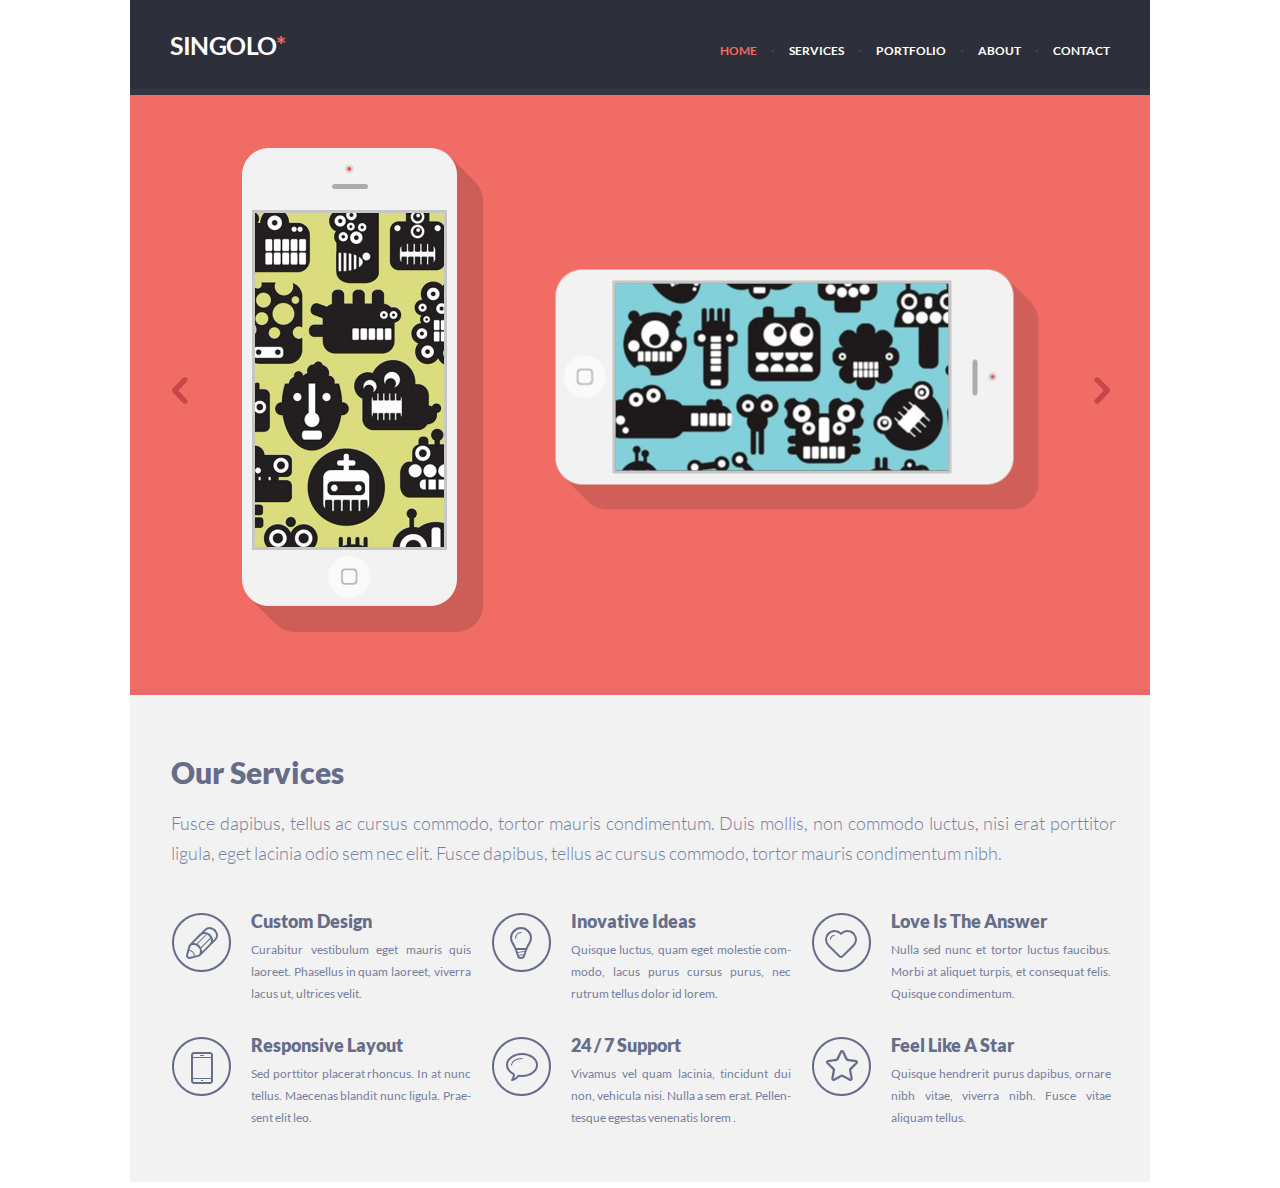
==== commit 241defb3: "fix: add active style for li" ====
--- a/singolo1.html
+++ b/singolo1.html
@@ -13,7 +13,7 @@
                 <div class="header__logo"><h1>SINGOLO<span class="header__logo_star">*</span></h1></div>
                 <nav class="header__navigation">
                     <ul>
-                        <li class="header__navigation_first">HOME</li>
+                        <li class="header__navigation_first active">HOME</li>
                         <li>SERVICES</li>
                         <li>PORTFOLIO</li>
                         <li>ABOUT</li>
--- a/singolo1.css
+++ b/singolo1.css
@@ -87,6 +87,10 @@
 }
 .header__navigation ul .header__navigation_last {
   margin-right: 0px;
+}
+
+.active {
+  color: #f06c64;
 }
 
 .slider {
